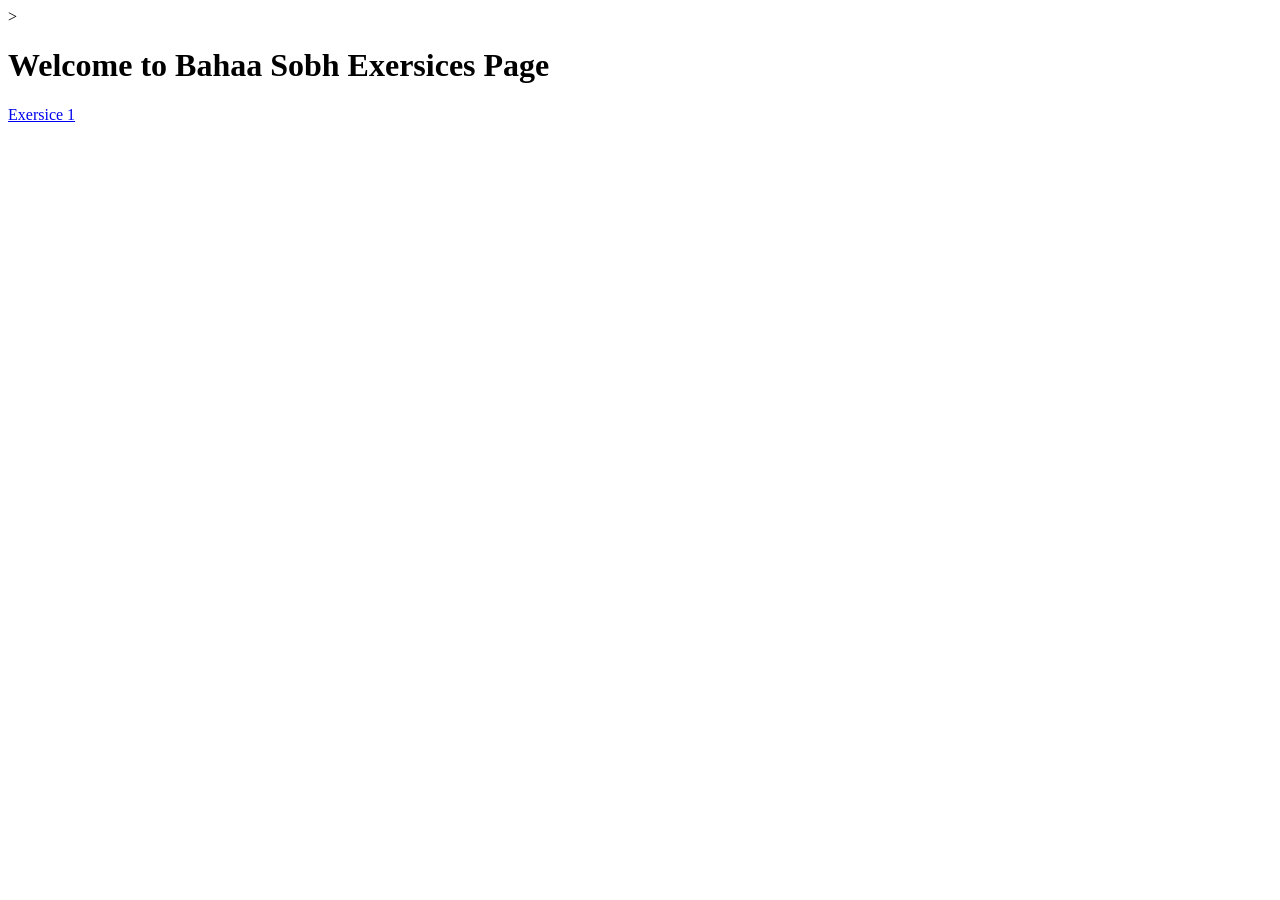
==== index.html @ d26f9158 "dev_90" ====
<!DOCTYPE html>>
<html>
<head>
       <meta name="viewport" content="width=device-width,initial-scale=1.0">
<link rel="stylesheet" href="http://se.shenkar.ac.il/students/2022-2023/web1/assets/style.min.css">
    <title>Bahaa Sobh</title>
</head>
<body>
<h1>Welcome to Bahaa Sobh Exersices Page</h1>
<a href="exercises/ex1/index.html">Exersice 1</a>
</body>
</html>
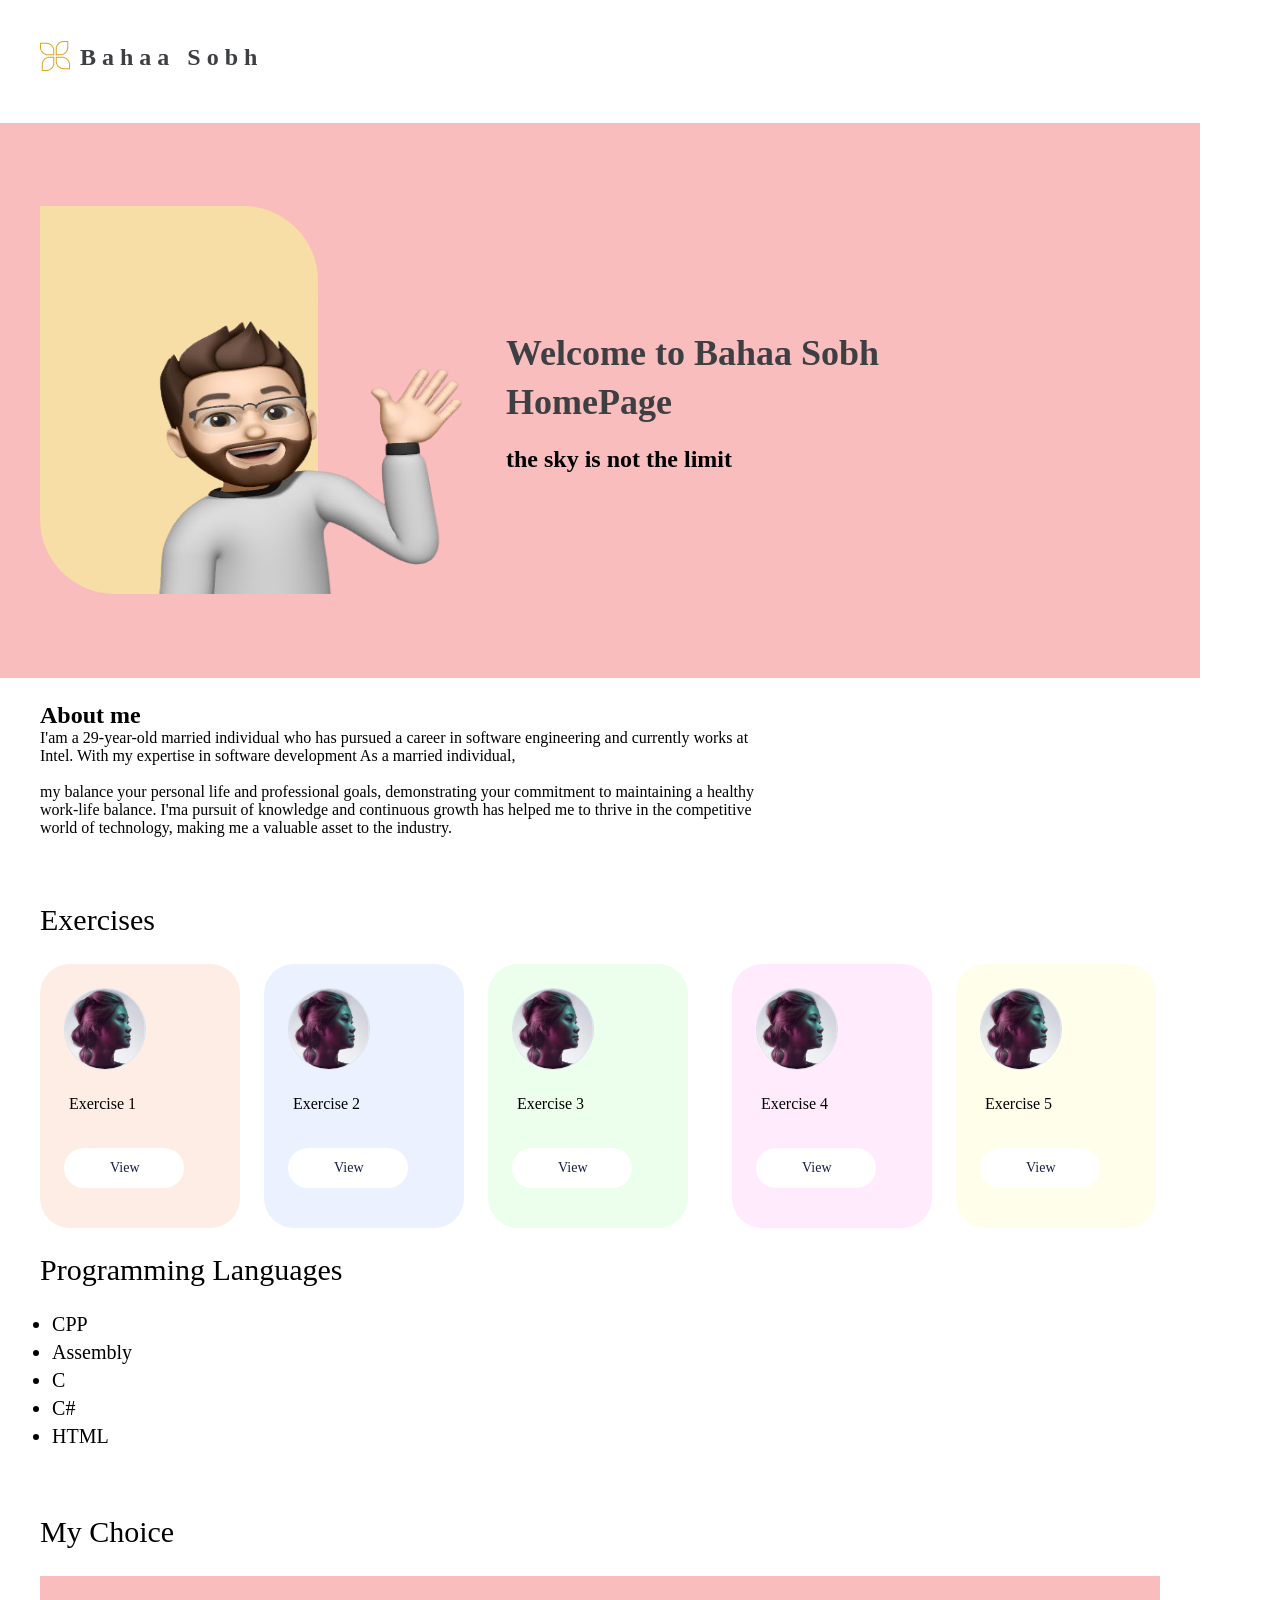
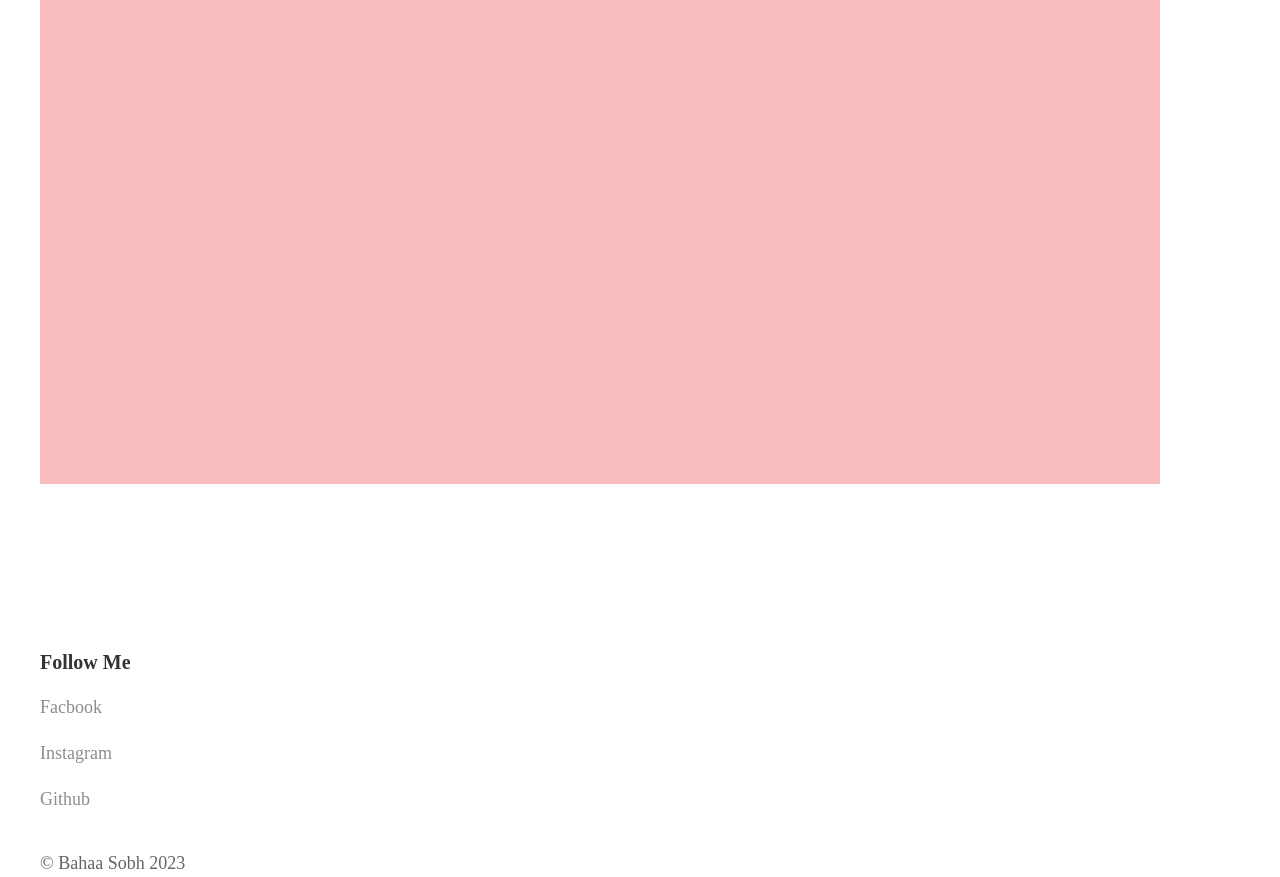
==== commit 9484cfe9: "ex2" ====
--- a/index.html
+++ b/index.html
@@ -1,12 +1,138 @@
-<!DOCTYPE html>>
+<!DOCTYPE html>
 <html>
 <head>
-       <meta name="viewport" content="width=device-width,initial-scale=1.0">
-<link rel="stylesheet" href="http://se.shenkar.ac.il/students/2022-2023/web1/assets/style.min.css">
+
+    <link rel="stylesheet" href="css/style.css">
+   
     <title>Bahaa Sobh</title>
 </head>
-<body>
-<h1>Welcome to Bahaa Sobh Exersices Page</h1>
-<a href="exercises/ex1/index.html">Exersice 1</a>
+<body>  
+        <header>
+            <!-- Logo -->
+            <a href="#" id="logo">
+                <span>Bahaa&nbsp;Sobh</span>
+            </a>
+        </header>
+    
+    <main>
+        <section class="cover">
+            <h1> Welcome to Bahaa Sobh HomePage</h1>
+            <img class="Rectangle" src="./images/Rectangle 5.png">
+            <img class="me" src="./images/me.png">
+            <p class="h1_sub">
+                the sky is not the limit 
+            </p>
+        </section>
+        <section class="about">
+            <h2>About me</h2>
+            <p class="about_me">    
+                I'am  a 29-year-old married individual who has pursued a career in software engineering and currently works at Intel.
+                 With my expertise in software development As a married individual,
+                 <br>
+                 <br>
+                  <p> my balance your personal life and professional goals, 
+                   demonstrating your commitment to maintaining a healthy work-life balance.
+                    I'ma pursuit of knowledge and continuous growth has helped me to thrive in the competitive world of technology,
+                     making me a valuable asset to the industry.</p>
+            </p>
+
+        </section>
+        <section class="Exercises">
+            <h2>Exercises</h2>
+            <section class="card">
+                <section class="person">
+                   <img src="images/image.png">
+                </section>
+                    <span class="Exercise_text">Exercise 1</span>
+                    
+                    <section class="view">
+                        <section class="view_bg">
+                          <a href="#" class="view_text" >  <span>View</span></a>
+                        </section>
+                </section>
+
+                
+            </section>
+       
+
+            <section class="card2">
+                <section class="person">
+                   <img src="images/image.png">
+                </section>
+                <span class="Exercise_text">Exercise 2</span>
+                 <section class="view">
+                    <span>View</span>
+            </section>
+            </section> 
+
+            <section class="card3">
+                <section class="person">
+                   <img src="images/image.png">
+                </section>
+                <span class="Exercise_text">Exercise 3</span>
+                 <section class="view">
+                    <span>View</span>
+            </section>
+            </section> 
+
+            
+            <section class="card4">
+                <section class="person">
+                   <img src="images/image.png">
+                </section>
+                <span class="Exercise_text">Exercise 4</span>
+                 <section class="view">
+                    <span>View</span>
+            </section>
+            </section> 
+
+            <section class="card5">
+                <section class="person">
+                   <img src="images/image.png">
+                </section>
+                <span class="Exercise_text">Exercise 5</span>
+                 <section class="view">
+                    <span>View</span>
+            </section>
+            </section> 
+        </section>
+
+        <section class="programLan">
+       
+            <span>Programming Languages </span>
+            <!-- <section class="progList"> -->
+                <ul>
+                    <li>CPP</li>
+                    <li>Assembly</li>
+                    <li>C</li>
+                    <li>C#</li>
+                    <li>HTML</li>
+
+                </ul>
+            <!-- </section> -->
+        </section>
+        <section class="yourchoice">
+            <h2>My Choice</h2> 
+            <section class="choice_bg">
+                <iframe width="560" height="315" src="https://www.youtube.com/embed/HHKwnUa3txo" title="YouTube video player" frameborder="0" allow="accelerometer; autoplay; clipboard-write; encrypted-media; gyroscope; picture-in-picture; web-share" allowfullscreen></iframe>
+        </section>
+        </section>
+    </main>
+       
+    <footer>
+        <section class="footer_class">
+
+            <h2>Follow Me</h2>
+            <br>
+            <a href="https://www.facebook.com/profile.php?id=100001165558437&mibextid=LQQJ4d"><span>Facbook</span></a>
+            <br>
+            <a href="https://instagram.com/bhaasobh"><span>Instagram</span></a>
+            <br>
+            <a href="https://github.com/bhaasobh/dev_90"><span>Github</span></a>
+            <br><br>
+            <a >&copy; Bahaa Sobh 2023</a>
+        </section>
+    </footer>
 </body>
+
 </html>
--- a/css/style.css
+++ b/css/style.css
@@ -0,0 +1,488 @@
+* {
+
+    margin: 0;
+
+    padding: 0;
+
+}
+
+
+
+header, main, footer, nav, aside, section, div  {
+
+    display: block;
+
+}
+
+
+body {
+
+    background-color: #FFFFFF;
+
+}
+header{
+    width: 100%;
+    margin-top: 40px;
+    margin-bottom: 50px;
+    margin-left: 40px;
+}
+
+a {
+    display: block;
+    color: #656565;
+    text-decoration: none;
+
+}
+
+#logo{
+    background-image: url(../images/Group\ 27.png);
+    position: absolute;
+    width: 30px;
+    height: 30px;
+    left: 40px;
+    top: 41px;
+}
+#logo span {
+
+    position: absolute;
+    width: 154px;
+    height: 33px;
+    left: 40px;
+    top: 0px;
+
+    font-family: 'Nunito';
+    font-style: normal;
+    font-weight: 700;
+    font-size: 24px;
+    line-height: 33px;
+    /* identical to box height */
+
+    letter-spacing: 0.25em;
+
+    color: #3E3F43;
+
+}
+.cover {
+position: absolute;
+width: 1200px;
+height: 555px;
+left: 0px;
+top: 123px;
+
+background: #F9BDBD;
+}
+
+.cover h1
+{
+    position: absolute;
+width: 448px;
+height: 98px;
+left: 506px;
+top: 206px;
+
+font-family: 'Nunito';
+font-style: normal;
+font-weight: 800;
+font-size: 36px;
+line-height: 49px;
+
+color: #3E3F43;
+
+}
+
+.Rectangle{
+position: absolute;
+width: 278px;
+height: 388px;
+left: 40px;
+top: 83px;
+border-top-right-radius: 75px;
+border-bottom-left-radius: 75px;
+background: #F7DEA6;
+}
+
+.me
+{
+    position: absolute;
+width: 388px;
+height: 306px;
+left: 78px;
+top: 165px;
+
+background: url(Kalmar-Home-7-pc-Acacia-Wood-Salad-Bowl-Set.png);
+}
+.h1_sub
+{
+    position: absolute;
+width: 448px;
+height: 66px;
+left: 506px;
+top: 320px;
+
+font-family: 'Nunito';
+font-style: normal;
+font-weight: 600;
+font-size: 24px;
+line-height: 33px;
+
+color: #000000;
+}
+.about
+{
+    position: absolute;
+width: 741px;
+height: 458px;
+left: 40px;
+top: 702px;
+}
+.about h1
+{
+position: absolute;
+width: 448px;
+height: 66px;
+left: 506px;
+top: 320px;
+
+font-family: 'Nunito';
+font-style: normal;
+font-weight: 600;
+font-size: 24px;
+line-height: 33px;
+
+color: #000000;
+}
+.about about_me
+{
+    position: absolute;
+left: 3.33%;
+right: 34.92%;
+top: 25.53%;
+bottom: 61.33%;
+
+font-family: 'Rubik';
+font-style: normal;
+font-weight: 400;
+font-size: 20px;
+line-height: 140.62%;
+/* or 28px */
+
+text-align: justify;
+
+color: #000000;
+
+}
+.Exercises
+{
+    position: absolute;
+    width: 1096px;
+    height: 328px;
+    left: 40px;
+    top: 900px;
+}
+
+.Exercises h2
+{
+
+position: absolute;
+width: 140px;
+height: 40px;
+
+font-family: 'Rubik';
+font-style: normal;
+font-weight: 500;
+font-size: 30px;
+line-height: 40px;
+/* identical to box height, or 133% */
+
+
+color: #000000;
+}
+
+.card
+{
+    position: absolute;
+width: 200px;
+height: 264px;
+top: 64px;
+
+background: #FDEDE5;
+border-radius: 30px;
+}
+
+.card2
+{
+    position: absolute;
+    width: 200px;
+    height: 264px;
+    left: 224px;
+    top: 64px;
+    
+    background: #EBF1FF;
+    border-radius: 30px;
+}
+
+.card3
+{
+    position: absolute;
+width: 200px;
+height: 264px;
+left: 448px;
+top: 64px;
+
+
+background: #EBFFEC;
+border-radius: 30px;
+}
+
+.card4
+{
+    position: absolute;
+    width: 200px;
+    height: 264px;
+    left: 692px;;
+    top: 64px;
+    
+    background: #FFEBFC;
+    border-radius: 30px;
+}
+
+.card5
+{
+    position: absolute;
+width: 200px;
+height: 264px;
+left: 916px;
+top: 64px;
+
+background: #FFFEEB;
+border-radius: 30px;
+}
+
+.person
+{
+position: absolute;
+width: 80px;
+height: 80px;
+left: calc(50% - 80px/2 - 36px);
+top: 24px;
+}
+.person img{
+    box-sizing: border-box;
+
+position: absolute;
+left: 0%;
+right: 0%;
+top: 0%;
+bottom: 0%;
+
+background: #FFFFFF;
+border: 1px solid #D7DFE9;
+border-radius: 100px;
+}
+.Exercise_text
+{
+    position: absolute;
+width: 77px;
+height: 24px;
+left: calc(50% - 77px/2 - 37.5px);
+top: 128px;
+
+/* Product - H5 ∙ 16|24 / Medium */
+
+font-family: 'Rubik';
+font-style: normal;
+font-weight: 500;
+font-size: 16px;
+line-height: 24px;
+/* identical to box height, or 150% */
+
+text-align: center;
+
+color: #000000;
+}
+
+.view{
+    position: absolute;
+    height: 40px;
+    left: 12%;
+    right: 28.21%;
+    bottom: 40px;
+    background: #FFFFFF;
+    border-radius: 30px;
+    align-items: center;
+    text-align: center;
+}
+
+.Exercises:hover
+{
+    background: #000000;
+
+}
+
+.view span
+{
+   
+position: absolute;
+
+height: 24px;
+left: 16.84px;
+right: 14.74px;
+top: 8px;
+
+/* Product - Paragraph ∙ 14|24 / Medium */
+
+font-family: 'Rubik';
+font-style: normal;
+font-weight: 500;
+font-size: 14px;
+line-height: 24px;
+/* identical to box height, or 171% */
+
+
+
+color: #171F46;
+}
+
+.programLan
+{
+    position: absolute;
+    width: 364px;
+    height: 205px;
+    left: 40px;
+    top: 1250px;
+}
+
+.programLan span
+{
+    position: absolute;
+width: 364px;
+height: 40px;
+
+
+font-family: 'Rubik';
+font-style: normal;
+font-weight: 500;
+font-size: 30px;
+line-height: 40px;
+/* identical to box height, or 133% */
+
+
+color: #000000;
+}
+
+.programLan ul
+{
+    position: absolute;
+left: 3.33%;
+right: 66.33%;
+top: 60px;
+bottom: 39.47%;
+
+font-family: 'Rubik';
+font-style: normal;
+font-weight: 400;
+font-size: 20px;
+line-height: 140.62%;
+/* or 28px */
+
+text-align: justify;
+
+color: #000000;
+}
+
+.yourchoice
+{
+    position: absolute;
+    width: 1120px;
+    height: 572px;
+    left: 40px;
+    top: 756px;
+    
+
+}
+.yourchoice h2
+{
+    position: absolute;
+    width: 169px;
+    height: 40px;
+
+    top: 756px;
+    
+    font-family: 'Rubik';
+    font-style: normal;
+    font-weight: 500;
+    font-size: 30px;
+    line-height: 40px;
+    /* identical to box height, or 133% */
+    
+    
+    color: #000000;
+
+}
+.choice_bg
+{
+    position: absolute;
+    width: 1120px;
+    height: 508px;
+
+    top: 820px;
+    
+    background: #F9BDBD;
+}
+
+.choice_bg iframe
+{
+    position: absolute;
+    left: 300px;
+    top: 100px;
+}
+footer {
+
+  
+
+    margin-top: 2250px;
+   
+margin-left: 40px;
+}
+
+
+
+
+.footer_class  span {
+ 
+    font-family:'Nunito';
+    font-style: normal;
+    font-weight: normal;
+    font-size: 18px;
+    line-height: 28px;
+    
+    color: #8D8D8D;
+
+}
+
+
+
+
+.footer_class h2{
+
+    color: #333333;
+    width: 100px;
+    height: 25px;
+  
+
+    font-family: 'Nunito';
+    font-style: normal;
+    font-weight: 600;
+    font-size: 20px;
+    line-height: 25px;
+}
+
+.footer_class a{
+
+    font-family:'Nunito';
+    font-style: normal;
+    font-weight: normal;
+    font-size: 18px;
+    line-height: 28px;
+ 
+}
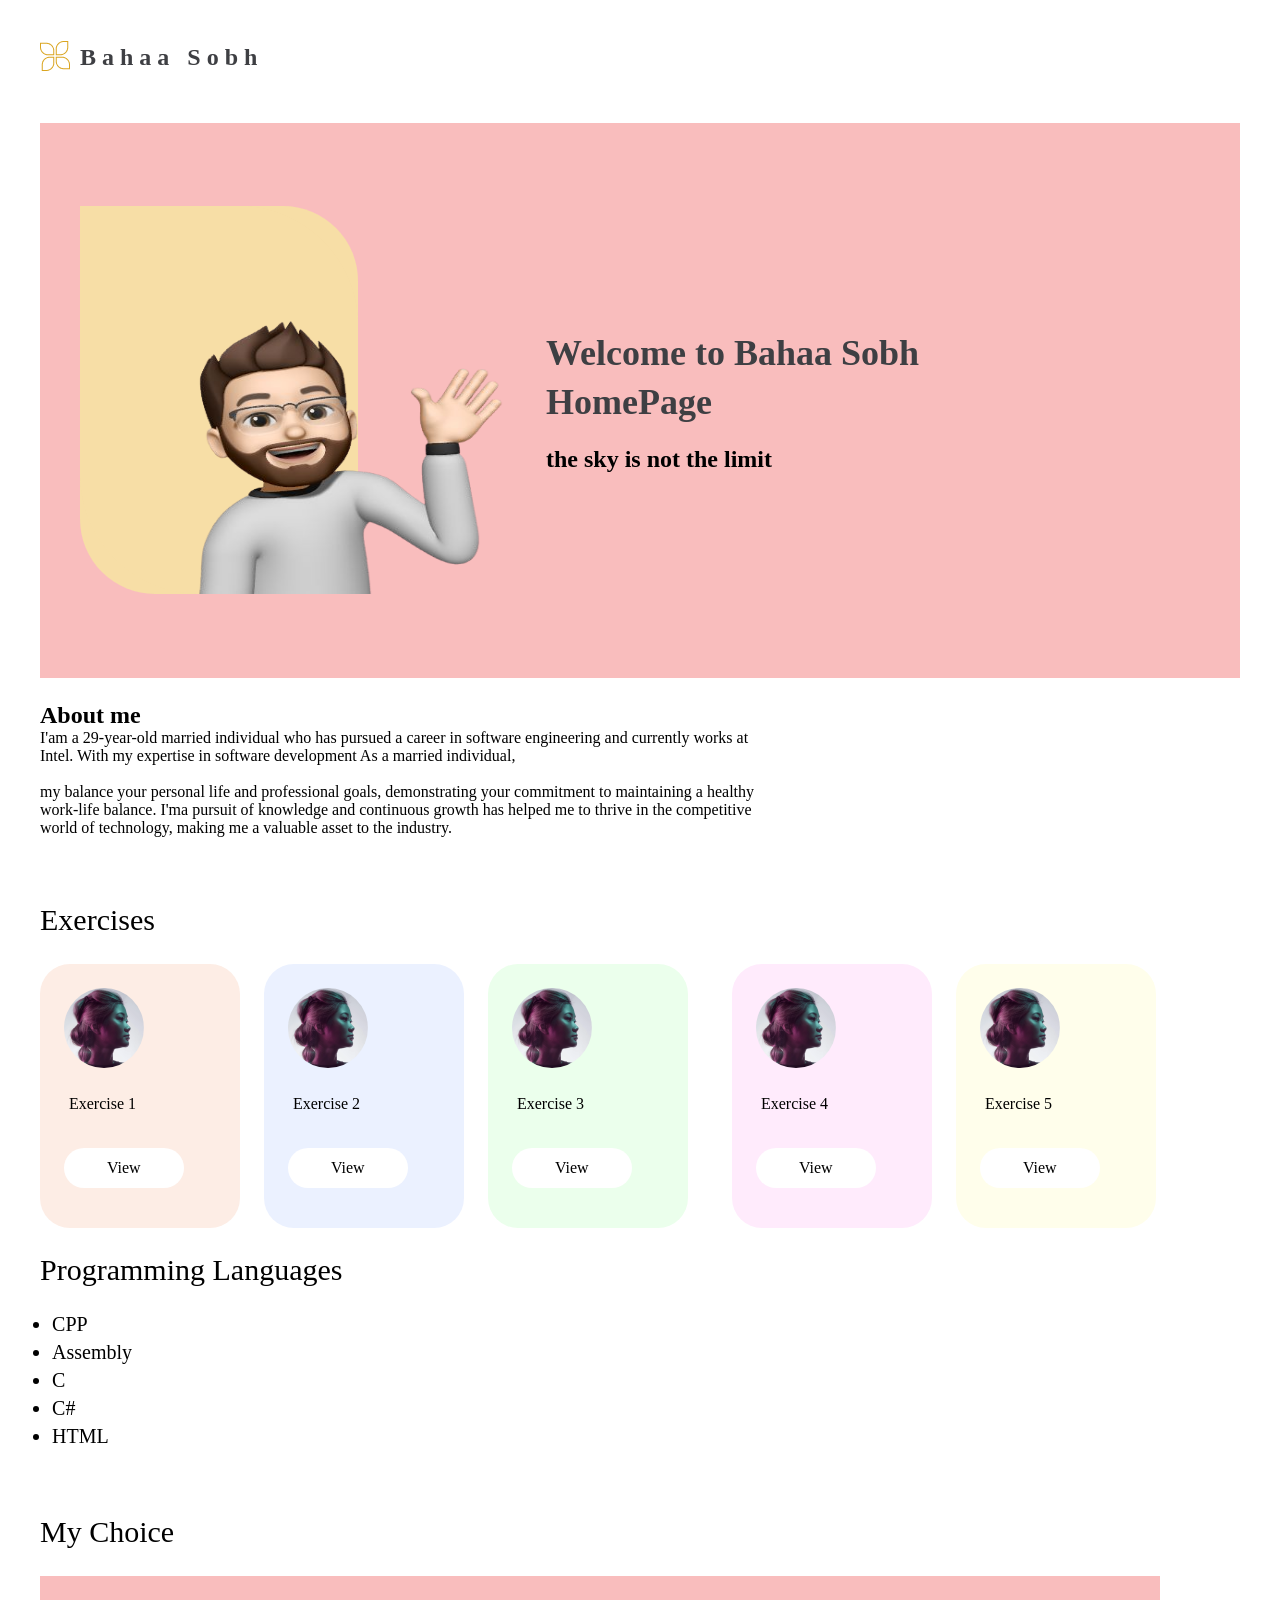
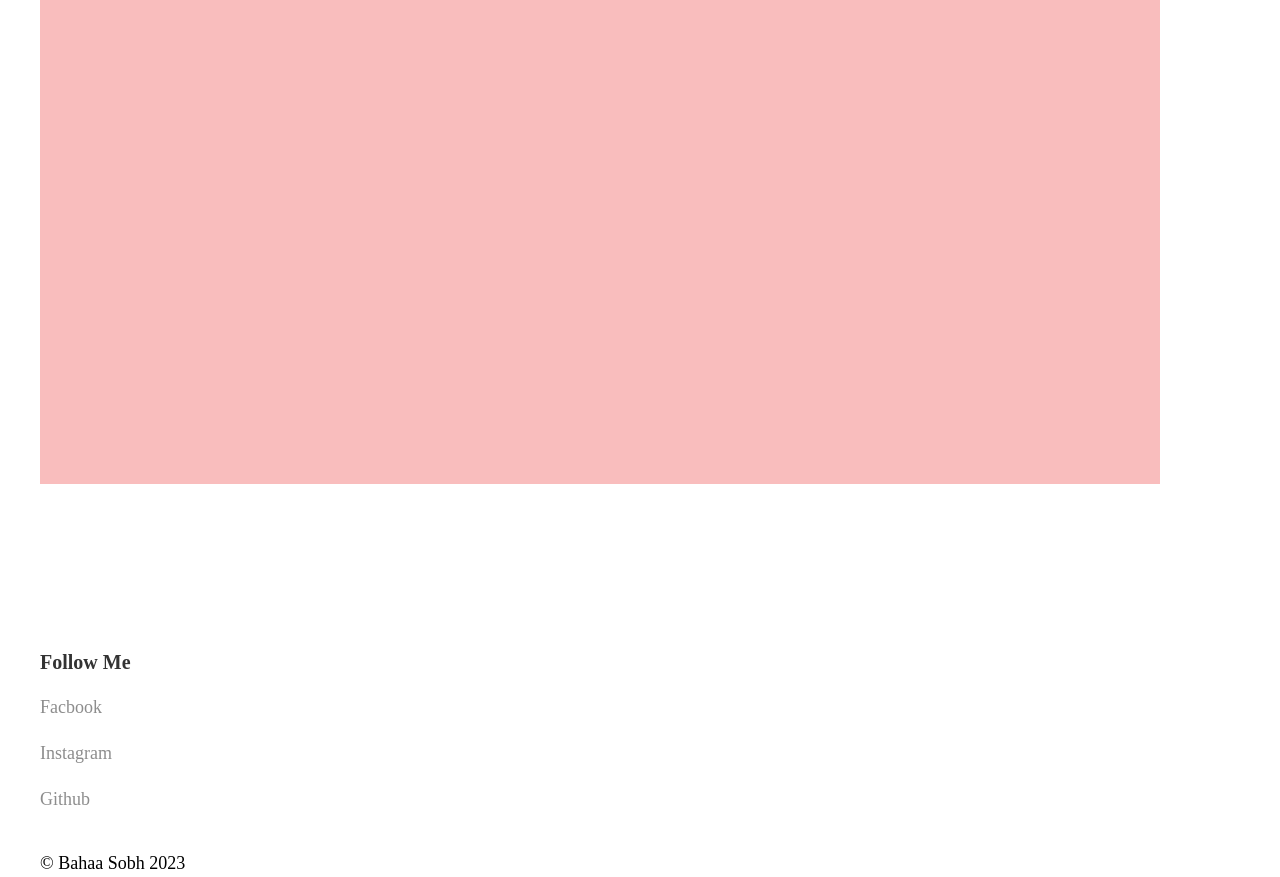
==== commit fb2a982b: "EX3" ====
--- a/index.html
+++ b/index.html
@@ -37,65 +37,50 @@
             </p>
 
         </section>
-        <section class="Exercises">
+        <div class="Exercises">
             <h2>Exercises</h2>
             <section class="card">
-                <section class="person">
-                   <img src="images/image.png">
-                </section>
-                    <span class="Exercise_text">Exercise 1</span>
-                    
-                    <section class="view">
-                        <section class="view_bg">
-                          <a href="#" class="view_text" >  <span>View</span></a>
-                        </section>
-                </section>
-
-                
+                <span class="Exercise_text">Exercise 1</span>
+                <section class="person">  </section>
+                 <section class="view">
+                    <a href="http://se.shenkar.ac.il/students/2022-2023/web1/dev_90/exercises/ex1/index.html">View</a>
             </section>
-       
+            </section> 
 
             <section class="card2">
-                <section class="person">
-                   <img src="images/image.png">
-                </section>
+                <section class="person">  </section>
                 <span class="Exercise_text">Exercise 2</span>
-                 <section class="view">
-                    <span>View</span>
+                <section class="view">
+                    <a href="">View</a>
             </section>
             </section> 
 
             <section class="card3">
-                <section class="person">
-                   <img src="images/image.png">
-                </section>
-                <span class="Exercise_text">Exercise 3</span>
-                 <section class="view">
-                    <span>View</span>
+                 <span class="Exercise_text">Exercise 3</span>
+                <section class="person">  </section>
+                
+                <section class="view">
+                    <a href="">View</a>
             </section>
             </section> 
 
             
             <section class="card4">
-                <section class="person">
-                   <img src="images/image.png">
-                </section>
+                <section class="person">  </section>
                 <span class="Exercise_text">Exercise 4</span>
-                 <section class="view">
-                    <span>View</span>
+                <section class="view">
+                    <a href="">View</a>
             </section>
             </section> 
 
             <section class="card5">
-                <section class="person">
-                   <img src="images/image.png">
-                </section>
+                <section class="person">  </section>
                 <span class="Exercise_text">Exercise 5</span>
-                 <section class="view">
-                    <span>View</span>
+                <section class="view">
+                    <a href="">View</a>
             </section>
             </section> 
-        </section>
+        </div>
 
         <section class="programLan">
        
--- a/css/style.css
+++ b/css/style.css
@@ -1,11 +1,7 @@
 * {
-
     margin: 0;
-
     padding: 0;
-
-}
-
+}
 
 
 header, main, footer, nav, aside, section, div  {
@@ -29,7 +25,6 @@
 
 a {
     display: block;
-    color: #656565;
     text-decoration: none;
 
 }
@@ -66,7 +61,7 @@
 position: absolute;
 width: 1200px;
 height: 555px;
-left: 0px;
+left: 40px;
 top: 123px;
 
 background: #F9BDBD;
@@ -93,7 +88,6 @@
 .Rectangle{
 position: absolute;
 width: 278px;
-height: 388px;
 left: 40px;
 top: 83px;
 border-top-right-radius: 75px;
@@ -131,7 +125,6 @@
 {
     position: absolute;
 width: 741px;
-height: 458px;
 left: 40px;
 top: 702px;
 }
@@ -171,32 +164,7 @@
 color: #000000;
 
 }
-.Exercises
-{
-    position: absolute;
-    width: 1096px;
-    height: 328px;
-    left: 40px;
-    top: 900px;
-}
-
-.Exercises h2
-{
-
-position: absolute;
-width: 140px;
-height: 40px;
-
-font-family: 'Rubik';
-font-style: normal;
-font-weight: 500;
-font-size: 30px;
-line-height: 40px;
-/* identical to box height, or 133% */
-
-
-color: #000000;
-}
+
 
 .card
 {
@@ -265,20 +233,16 @@
 height: 80px;
 left: calc(50% - 80px/2 - 36px);
 top: 24px;
-}
-.person img{
-    box-sizing: border-box;
-
-position: absolute;
-left: 0%;
-right: 0%;
-top: 0%;
-bottom: 0%;
-
-background: #FFFFFF;
-border: 1px solid #D7DFE9;
+
+background-image: url(../images/image.png);
+display:block;
+
+
 border-radius: 100px;
-}
+
+
+}
+
 .Exercise_text
 {
     position: absolute;
@@ -300,6 +264,8 @@
 
 color: #000000;
 }
+
+
 
 .view{
     position: absolute;
@@ -309,38 +275,49 @@
     bottom: 40px;
     background: #FFFFFF;
     border-radius: 30px;
-    align-items: center;
+    line-height: 40px;
     text-align: center;
 }
 
-.Exercises:hover
+.view :hover
 {
     background: #000000;
-
-}
-
-.view span
-{
-   
-position: absolute;
-
-height: 24px;
-left: 16.84px;
-right: 14.74px;
-top: 8px;
-
-/* Product - Paragraph ∙ 14|24 / Medium */
+    border-radius: 30px;
+}
+
+.view a:hover
+{
+    color: #EBF1FF;
+}
+.view a
+{
+    height: 40px;
+    color: #000000;
+  
+}
+
+
+
+.Exercises
+{
+    position: absolute;
+    left: 40px;
+    top: 900px;
+}
+
+.Exercises h2
+{
+
 
 font-family: 'Rubik';
 font-style: normal;
 font-weight: 500;
-font-size: 14px;
-line-height: 24px;
-/* identical to box height, or 171% */
-
-
-
-color: #171F46;
+font-size: 30px;
+line-height: 40px;
+/* identical to box height, or 133% */
+
+
+color: #000000;
 }
 
 .programLan
@@ -394,7 +371,6 @@
 {
     position: absolute;
     width: 1120px;
-    height: 572px;
     left: 40px;
     top: 756px;
     
@@ -437,11 +413,7 @@
     top: 100px;
 }
 footer {
-
-  
-
     margin-top: 2250px;
-   
 margin-left: 40px;
 }
 
